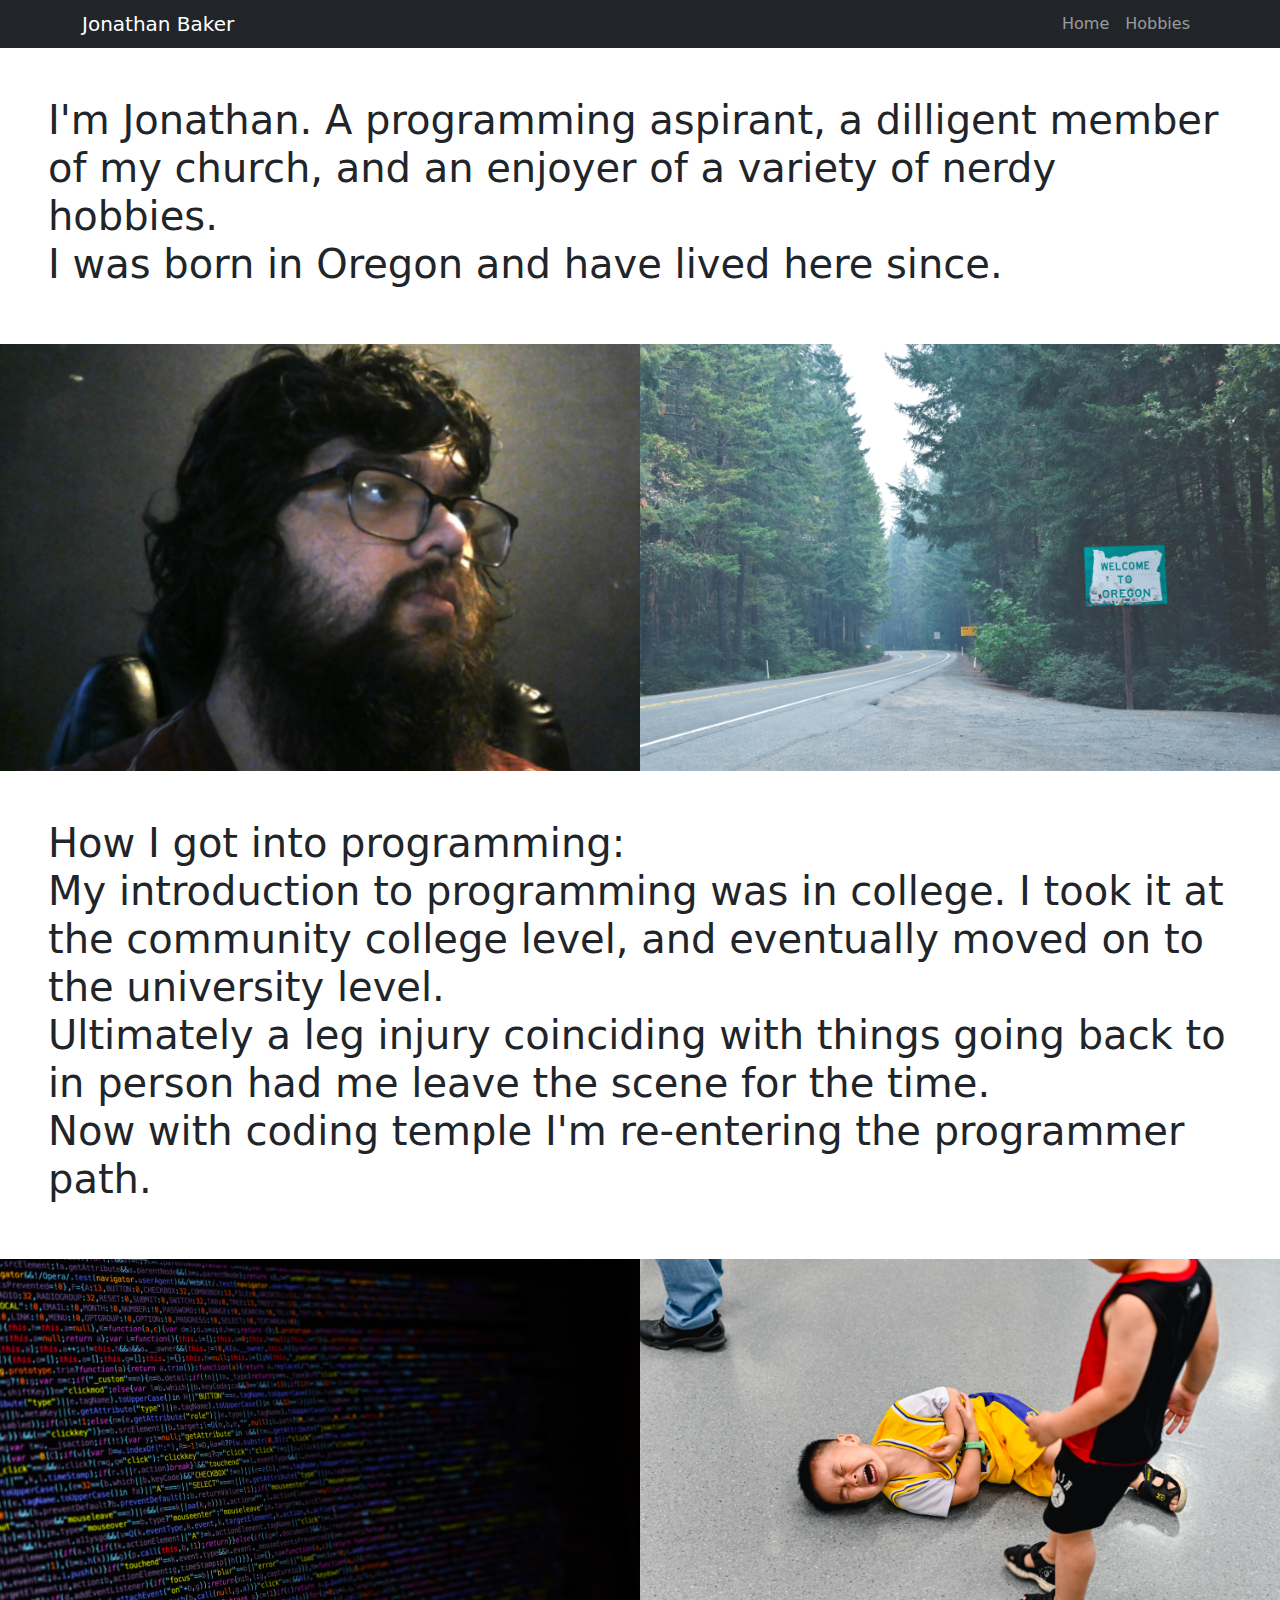
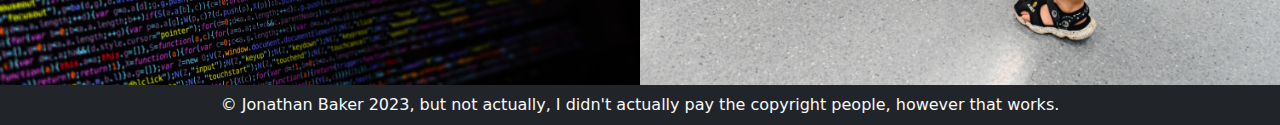
==== index.html @ 34261539 "first real commit" ====
<!DOCTYPE html>
<html lang="en">
<head>
    <meta charset="UTF-8">
    <meta http-equiv="X-UA-Compatible" content="IE=edge">
    <meta name="viewport" content="width=device-width, initial-scale=1.0">
    <link rel="stylesheet" href="https://cdnjs.cloudflare.com/ajax/libs/twitter-bootstrap/5.1.0/css/bootstrap.min.css">
    <link rel="stylesheet" href="https://cdnjs.cloudflare.com/ajax/libs/font-awesome/5.15.4/css/all.min.css">
    <link rel="stylesheet" href="style.css">
    <title>Jonathan Website</title>
</head>
<body>

    <!-- Auth: Jonathan Baker -->
    <!-- Date:4-18-2023 -->
    <!-- Desc: A small website introducing myself a bit -->
    <!-- Rant: Have some extra lil details in comments. Wanted the website to be farily concise. -->




    <!-- Navbar -->
    <!-- For now with two items, I don't especially need the dropdown functionality -->

    <nav class="navbar navbar-expand bg-dark navbar-dark py-1 fixed-top">
        <div class="container">
            <a href="#" class="navbar-brand">Jonathan Baker</a>
                <ul class="navbar-nav">
                        <li class="nav-item">
                            <a href="index.html" class="nav-link">Home</a>
                        </li>
                        <li class="nav-item">
                            <a href="hobbies.html" class="nav-link">Hobbies</a>
                        </li>
                </ul>
            </div>
        </div>
    </nav>

<section class="aboutMe pt-5">


    <h1 class="p-5">
    I'm Jonathan. A programming aspirant, a dilligent member of my church, and an enjoyer of a variety of nerdy hobbies.
    <br>

    I was born in Oregon and have lived here since.
    </h1>

    <div class="d-md-flex">
        <!-- Just got a quick picture using a webcam. Super casual picture. -->
        <img src="static/Capture.PNG" alt="Jonathan Baker" class="col-lg-6 col-sm-12 col-12">
        <img src="static/everett-mcintire-W7_tcn9KuA4-unsplash.jpg" alt="Forest with welcome to Oregon" class="col-lg-6 col-sm-12 col-12">
    </div>

    <h1 class="p-5">

    How I got into programming:<br>
    My introduction to programming was in college. I took it at the community college level, and eventually moved on to the university level.<br>

    Ultimately a leg injury coinciding with things going back to in person had me leave the scene for the time.<br>
    <!-- Something like a bad case of sciatica. Went to the doctors. The certainty at the cause dwindled as time went on, but yeah, something along the lines of sciatica. -->

    Now with coding temple I'm re-entering the programmer path.<br>
    </h1>

    <div class="d-md-flex">
        <!-- That image looks mildly painful to work with. Good ol' 'legally I can probably fit this in one line' -->
        <img src="static/mitchell-luo-FWoq_ldWlNQ-unsplash.jpg" alt="Code" class="col-lg-6 col-sm-12 col-12">
        <!-- Reference to the injury. Some injured kid.-->
        <img src="static/yang-miao-Z5Lsb65XoCE-unsplash.jpg" alt="injured kid" class="col-lg-6 col-sm-12 col-12">
    </div>


</section>
    

<footer>        
    <div class="bg-dark text-light text-center p-2"> © Jonathan Baker 2023, but not actually, I didn't  actually pay the copyright people, however that works. </div>
</footer>

</body>
</html>
---- style.css ----
*{
    /* border: 1px solid red */
}

/* Not much to see here. As is sometimes the case with bootstrap. */

.border{
    border: 1px solid black;
    border-radius: 5px;

}
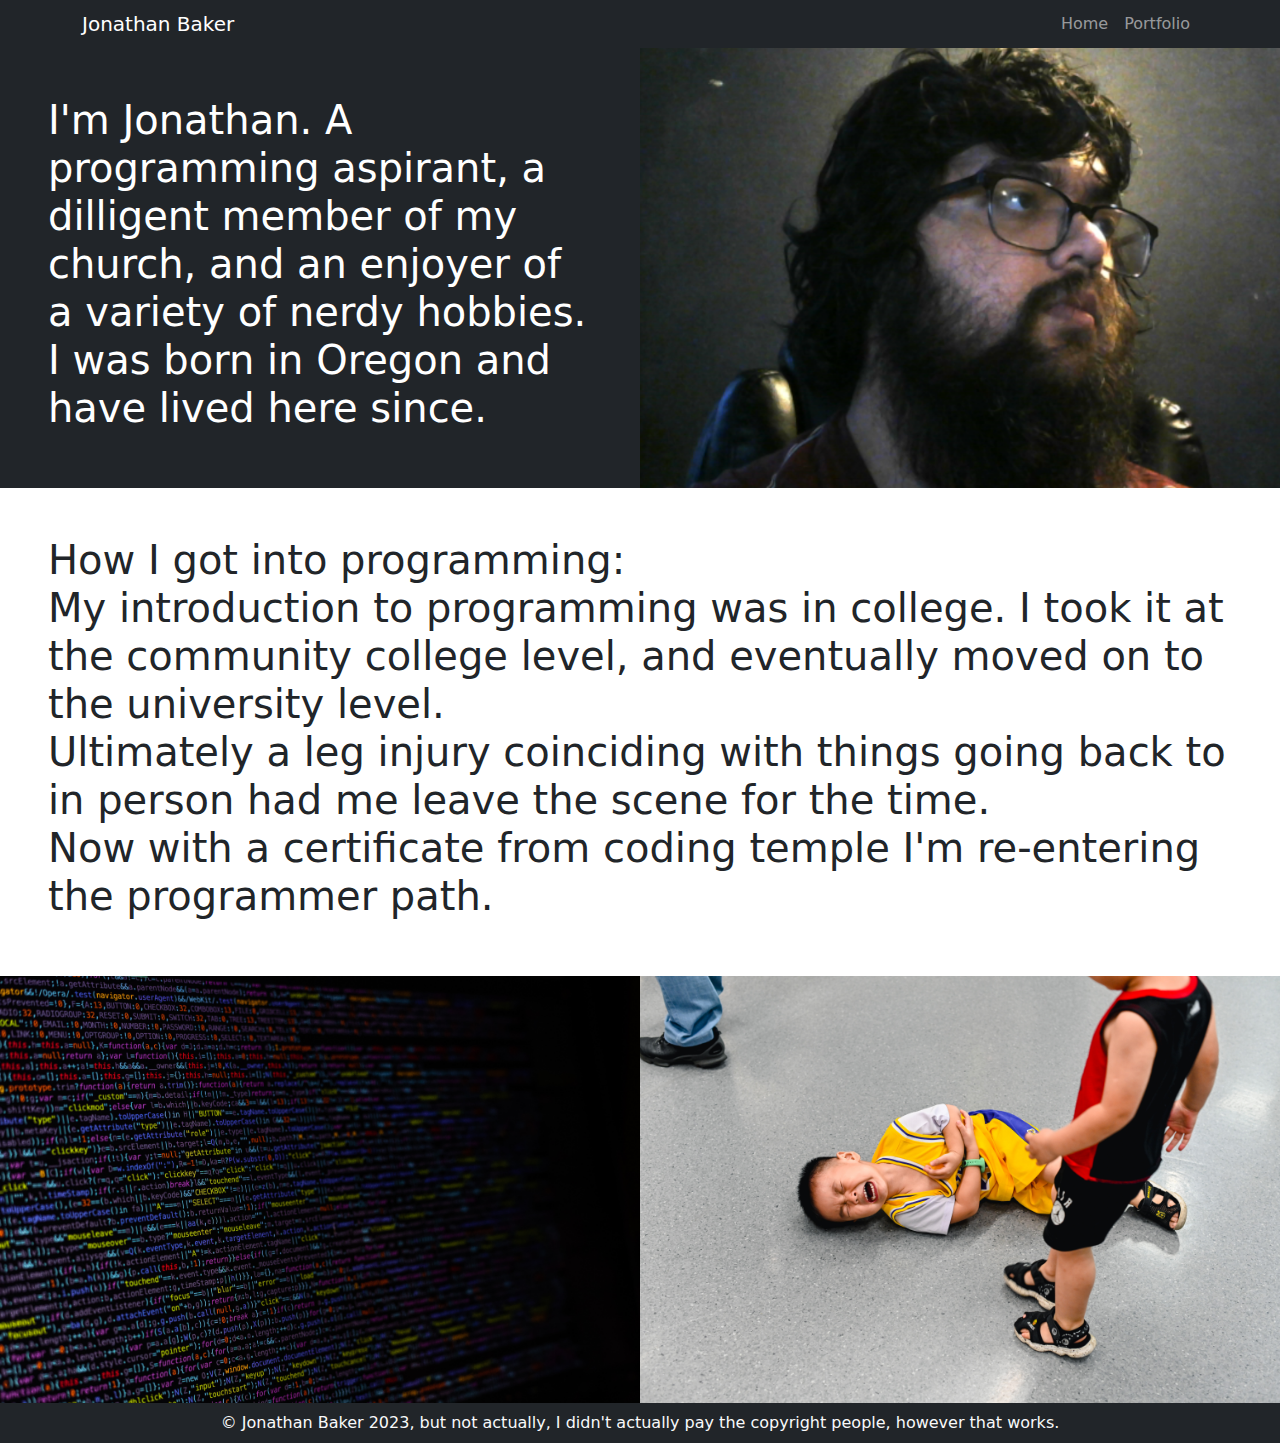
==== commit 657322aa: "shifted personal site into portfolio site" ====
--- a/index.html
+++ b/index.html
@@ -11,16 +11,7 @@
 </head>
 <body>
 
-    <!-- Auth: Jonathan Baker -->
-    <!-- Date:4-18-2023 -->
-    <!-- Desc: A small website introducing myself a bit -->
-    <!-- Rant: Have some extra lil details in comments. Wanted the website to be farily concise. -->
-
-
-
-
     <!-- Navbar -->
-    <!-- For now with two items, I don't especially need the dropdown functionality -->
 
     <nav class="navbar navbar-expand bg-dark navbar-dark py-1 fixed-top">
         <div class="container">
@@ -30,7 +21,7 @@
                             <a href="index.html" class="nav-link">Home</a>
                         </li>
                         <li class="nav-item">
-                            <a href="hobbies.html" class="nav-link">Hobbies</a>
+                            <a href="portfolio.html" class="nav-link">Portfolio</a>
                         </li>
                 </ul>
             </div>
@@ -40,17 +31,16 @@
 <section class="aboutMe pt-5">
 
 
-    <h1 class="p-5">
-    I'm Jonathan. A programming aspirant, a dilligent member of my church, and an enjoyer of a variety of nerdy hobbies.
-    <br>
+    <div class="d-md-flex  bg-dark">
 
-    I was born in Oregon and have lived here since.
-    </h1>
-
-    <div class="d-md-flex">
+        <h1 class="p-5 col-lg-6 col-sm-12 col-12 d-flex align-self-center text-white">
+            I'm Jonathan. A programming aspirant, a dilligent member of my church, and an enjoyer of a variety of nerdy hobbies.
+            <br>
+        
+            I was born in Oregon and have lived here since.
+            </h1>
         <!-- Just got a quick picture using a webcam. Super casual picture. -->
         <img src="static/Capture.PNG" alt="Jonathan Baker" class="col-lg-6 col-sm-12 col-12">
-        <img src="static/everett-mcintire-W7_tcn9KuA4-unsplash.jpg" alt="Forest with welcome to Oregon" class="col-lg-6 col-sm-12 col-12">
     </div>
 
     <h1 class="p-5">
@@ -61,7 +51,7 @@
     Ultimately a leg injury coinciding with things going back to in person had me leave the scene for the time.<br>
     <!-- Something like a bad case of sciatica. Went to the doctors. The certainty at the cause dwindled as time went on, but yeah, something along the lines of sciatica. -->
 
-    Now with coding temple I'm re-entering the programmer path.<br>
+    Now with a certificate from coding temple I'm re-entering the programmer path.<br>
     </h1>
 
     <div class="d-md-flex">
--- a/style.css
+++ b/style.css
@@ -2,7 +2,6 @@
     /* border: 1px solid red */
 }
 
-/* Not much to see here. As is sometimes the case with bootstrap. */
 
 .border{
     border: 1px solid black;
